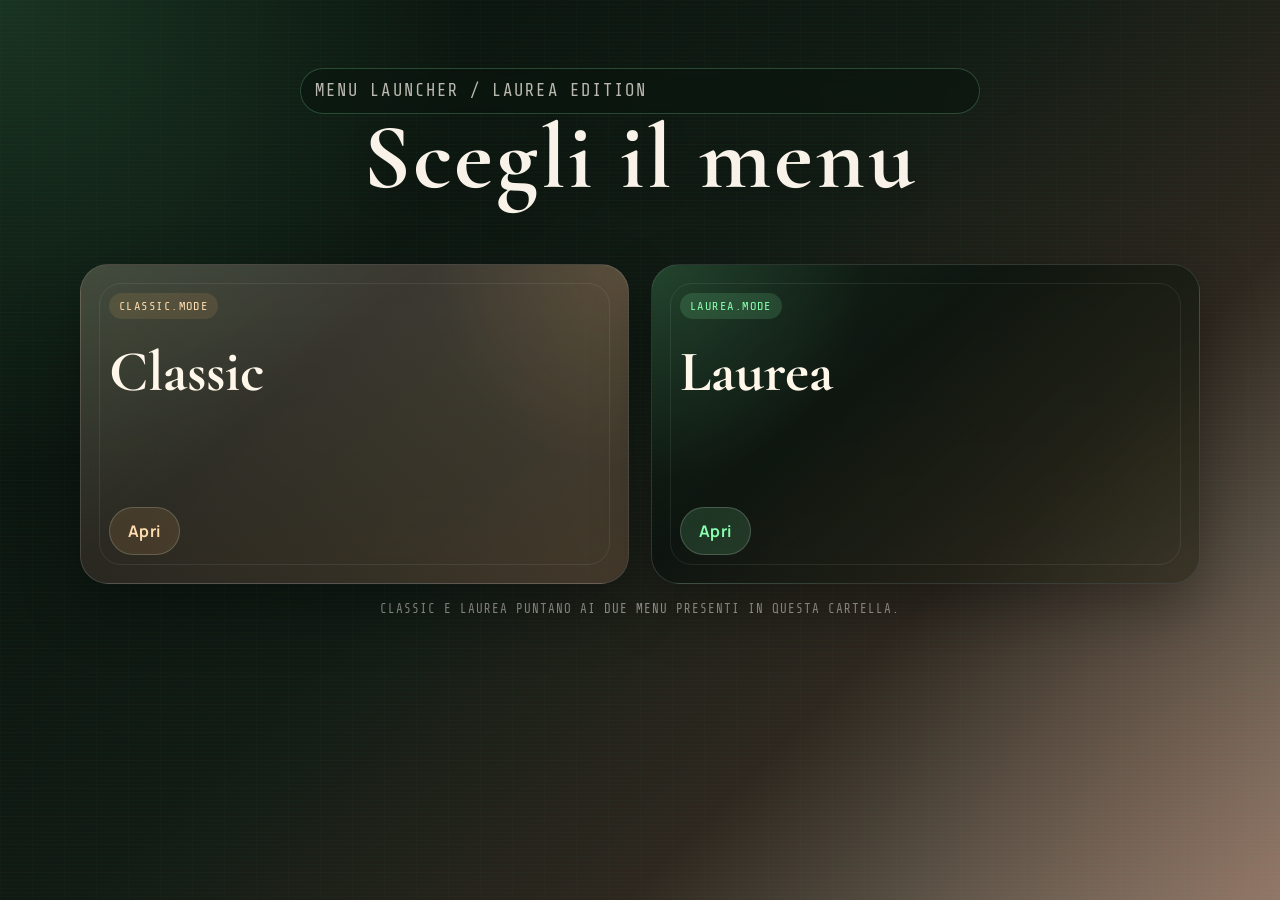
==== index.html @ b8128b5e "Initial menu launcher and menu variants" ====
<!doctype html>
<html lang="it">

<head>
  <meta charset="UTF-8">
  <meta name="viewport" content="width=device-width, initial-scale=1.0">
  <title>Menu Laurea</title>
  <style>
    @import url("https://fonts.googleapis.com/css2?family=Cormorant+Garamond:wght@500;700&family=Manrope:wght@400;600;700&family=Share+Tech+Mono&display=swap");

    :root {
      --bg-1: #07110b;
      --bg-2: #111b14;
      --bg-3: #efe2cb;
      --ink: #f8f2e8;
      --ink-soft: rgba(248, 242, 232, 0.74);
      --panel: rgba(255, 249, 239, 0.1);
      --panel-strong: rgba(255, 250, 242, 0.14);
      --line: rgba(146, 255, 176, 0.22);
      --gold: #d9a35f;
      --wine: #9d4636;
      --neon: #87ffac;
      --neon-soft: rgba(135, 255, 172, 0.18);
      --shadow: 0 24px 60px rgba(0, 0, 0, 0.32);
    }

    * {
      box-sizing: border-box;
      margin: 0;
      padding: 0;
    }

    body {
      min-height: 100vh;
      color: var(--ink);
      font-family: "Manrope", sans-serif;
      background:
        radial-gradient(circle at top left, rgba(135, 255, 172, 0.14), transparent 30%),
        radial-gradient(circle at bottom right, rgba(157, 70, 54, 0.22), transparent 26%),
        linear-gradient(135deg, var(--bg-1) 0%, var(--bg-2) 45%, #2e271f 70%, var(--bg-3) 130%);
      overflow-x: hidden;
    }

    body::before {
      content: "";
      position: fixed;
      inset: 0;
      background:
        linear-gradient(rgba(135, 255, 172, 0.04) 1px, transparent 1px),
        linear-gradient(90deg, rgba(135, 255, 172, 0.03) 1px, transparent 1px),
        repeating-linear-gradient(180deg, transparent 0, transparent 4px, rgba(135, 255, 172, 0.03) 5px);
      background-size: 100% 4px, 32px 32px, 100% 7px;
      opacity: 0.55;
      pointer-events: none;
    }

    .shell {
      width: min(1120px, calc(100% - 32px));
      margin: 0 auto;
      padding: 40px 0 48px;
      position: relative;
      z-index: 1;
    }

    .hero {
      text-align: center;
      padding: 28px 20px 22px;
      animation: rise 800ms ease-out both;
    }

    .eyebrow {
      display: inline-flex;
      align-items: center;
      gap: 10px;
      margin-bottom: 18px;
      padding: 8px 14px;
      border: 1px solid var(--line);
      border-radius: 999px;
      background: rgba(8, 19, 12, 0.46);
      backdrop-filter: blur(8px);
      color: var(--neon);
      font-family: "Share Tech Mono", monospace;
      font-size: 0.78rem;
      letter-spacing: 0.12em;
      text-transform: uppercase;
    }

    .hero h1 {
      font-family: "Cormorant Garamond", serif;
      font-size: clamp(3rem, 8vw, 5.8rem);
      line-height: 0.95;
      letter-spacing: 0.03em;
      margin-bottom: 14px;
      text-shadow: 0 10px 24px rgba(0, 0, 0, 0.24);
    }

    .hero p {
      width: min(680px, 100%);
      margin: 0 auto;
      color: var(--ink-soft);
      font-size: clamp(1rem, 2vw, 1.08rem);
      line-height: 1.6;
    }

    .selector {
      display: grid;
      grid-template-columns: repeat(2, minmax(0, 1fr));
      gap: 22px;
      margin-top: 26px;
    }

    .option {
      position: relative;
      display: flex;
      flex-direction: column;
      justify-content: space-between;
      min-height: 320px;
      padding: 28px;
      border-radius: 28px;
      border: 1px solid rgba(255, 255, 255, 0.14);
      background:
        linear-gradient(180deg, rgba(255, 252, 245, 0.12), rgba(255, 252, 245, 0.07)),
        rgba(5, 12, 8, 0.48);
      box-shadow: var(--shadow);
      backdrop-filter: blur(14px);
      overflow: hidden;
      text-decoration: none;
      color: inherit;
      transition: transform 180ms ease, border-color 180ms ease, box-shadow 180ms ease;
      animation: rise 900ms ease-out both;
    }

    .option:hover,
    .option:focus-visible {
      transform: translateY(-6px);
      border-color: rgba(135, 255, 172, 0.38);
      box-shadow: 0 30px 70px rgba(0, 0, 0, 0.42), 0 0 28px rgba(135, 255, 172, 0.12);
      outline: none;
    }

    .option::before {
      content: "";
      position: absolute;
      inset: 0;
      background: linear-gradient(140deg, rgba(135, 255, 172, 0.08), transparent 38%, rgba(217, 163, 95, 0.12));
      pointer-events: none;
    }

    .option::after {
      content: "";
      position: absolute;
      inset: 18px;
      border-radius: 22px;
      border: 1px solid rgba(255, 255, 255, 0.08);
      pointer-events: none;
    }

    .option-head,
    .option-foot {
      position: relative;
      z-index: 1;
    }

    .option-code {
      display: inline-block;
      margin-bottom: 18px;
      padding: 6px 10px;
      border-radius: 999px;
      background: var(--neon-soft);
      color: var(--neon);
      font-family: "Share Tech Mono", monospace;
      font-size: 0.75rem;
      letter-spacing: 0.12em;
      text-transform: uppercase;
    }

    .option h2 {
      font-family: "Cormorant Garamond", serif;
      font-size: clamp(2.4rem, 5vw, 3.6rem);
      margin-bottom: 12px;
      color: #fff7ea;
    }

    .option-foot {
      display: flex;
      align-items: center;
      justify-content: space-between;
      gap: 16px;
      padding-top: 28px;
    }

    .option-tag {
      font-size: 0.92rem;
      color: #f1e2c8;
    }

    .cta {
      display: inline-flex;
      align-items: center;
      gap: 10px;
      padding: 12px 18px;
      border-radius: 999px;
      border: 1px solid rgba(255, 255, 255, 0.18);
      background: var(--panel-strong);
      font-weight: 700;
      letter-spacing: 0.03em;
    }

    .option.classic .option-code,
    .option.classic .cta {
      background: rgba(217, 163, 95, 0.14);
      color: #ffdcae;
    }

    .option.classic {
      background:
        radial-gradient(circle at top right, rgba(217, 163, 95, 0.16), transparent 32%),
        linear-gradient(180deg, rgba(255, 248, 239, 0.16), rgba(255, 248, 239, 0.08)),
        rgba(31, 19, 12, 0.54);
    }

    .option.laurea .option-code,
    .option.laurea .cta {
      background: rgba(135, 255, 172, 0.14);
      color: var(--neon);
    }

    .option.laurea {
      background:
        radial-gradient(circle at top left, rgba(135, 255, 172, 0.14), transparent 34%),
        linear-gradient(180deg, rgba(8, 24, 14, 0.2), rgba(8, 24, 14, 0.08)),
        rgba(4, 14, 9, 0.56);
    }

    .footer-note {
      margin-top: 18px;
      text-align: center;
      color: rgba(248, 242, 232, 0.58);
      font-family: "Share Tech Mono", monospace;
      font-size: 0.78rem;
      letter-spacing: 0.08em;
      text-transform: uppercase;
    }

    @media (max-width: 760px) {
      .shell {
        width: min(100% - 20px, 1120px);
        padding: 20px 0 24px;
      }

      .hero {
        padding: 20px 6px 14px;
      }

      .selector {
        grid-template-columns: 1fr;
      }

      .option {
        min-height: 210px;
        padding: 18px;
      }

      .option-foot {
        align-items: flex-start;
        flex-direction: column;
        padding-top: 18px;
        gap: 12px;
      }
    }

    @keyframes rise {
      from {
        opacity: 0;
        transform: translateY(14px);
      }

      to {
        opacity: 1;
        transform: translateY(0);
      }
    }
  </style>
</head>

<body>
  <main class="shell">
    <header class="hero">
      <p class="eyebrow">Menu launcher / laurea edition</p>
      <h1>Scegli il menu</h1>
    </header>

    <section class="selector" aria-label="Selezione menu">
      <a class="option classic" href="./Menu%20Laurea%20-%20Classic/index.html">
        <div class="option-head">
          <span class="option-code">classic.mode</span>
          <h2>Classic</h2>
        </div>
        <div class="option-foot">
          <span class="cta">Apri</span>
        </div>
      </a>

      <a class="option laurea" href="./Menu%20Laurea%20-%20Hacker/index.html">
        <div class="option-head">
          <span class="option-code">laurea.mode</span>
          <h2>Laurea</h2>
        </div>
        <div class="option-foot">
          <span class="cta">Apri</span>
        </div>
      </a>
    </section>

    <p class="footer-note">Classic e Laurea puntano ai due menu presenti in questa cartella.</p>
  </main>
</body>

</html>
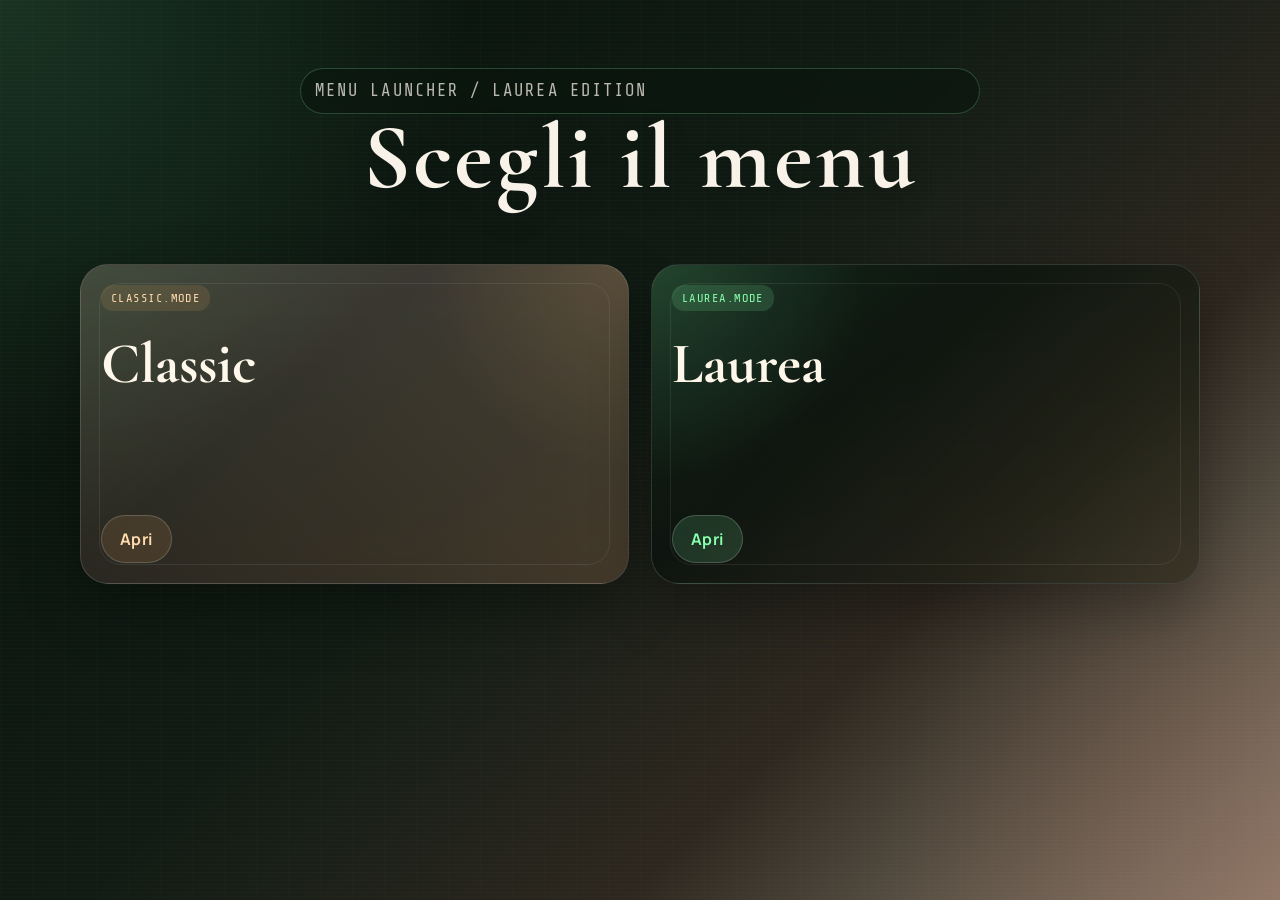
==== commit a29b90fc: "Refine landing cards and hacker terminal behavior" ====
--- a/index.html
+++ b/index.html
@@ -110,12 +110,14 @@
     }
 
     .option {
+      --inner-frame-inset: 18px;
+      --inner-frame-radius: 22px;
       position: relative;
       display: flex;
       flex-direction: column;
       justify-content: space-between;
       min-height: 320px;
-      padding: 28px;
+      padding: calc(var(--inner-frame-inset) + 2px);
       border-radius: 28px;
       border: 1px solid rgba(255, 255, 255, 0.14);
       background:
@@ -149,8 +151,8 @@
     .option::after {
       content: "";
       position: absolute;
-      inset: 18px;
-      border-radius: 22px;
+      inset: var(--inner-frame-inset);
+      border-radius: var(--inner-frame-radius);
       border: 1px solid rgba(255, 255, 255, 0.08);
       pointer-events: none;
     }
@@ -165,7 +167,7 @@
       display: inline-block;
       margin-bottom: 18px;
       padding: 6px 10px;
-      border-radius: 999px;
+      border-radius: 12px;
       background: var(--neon-soft);
       color: var(--neon);
       font-family: "Share Tech Mono", monospace;
@@ -232,16 +234,6 @@
         rgba(4, 14, 9, 0.56);
     }
 
-    .footer-note {
-      margin-top: 18px;
-      text-align: center;
-      color: rgba(248, 242, 232, 0.58);
-      font-family: "Share Tech Mono", monospace;
-      font-size: 0.78rem;
-      letter-spacing: 0.08em;
-      text-transform: uppercase;
-    }
-
     @media (max-width: 760px) {
       .shell {
         width: min(100% - 20px, 1120px);
@@ -257,8 +249,10 @@
       }
 
       .option {
+        --inner-frame-inset: 12px;
+        --inner-frame-radius: 20px;
         min-height: 210px;
-        padding: 18px;
+        padding: calc(var(--inner-frame-inset) + 8px);
       }
 
       .option-foot {
@@ -311,8 +305,6 @@
         </div>
       </a>
     </section>
-
-    <p class="footer-note">Classic e Laurea puntano ai due menu presenti in questa cartella.</p>
   </main>
 </body>
 
